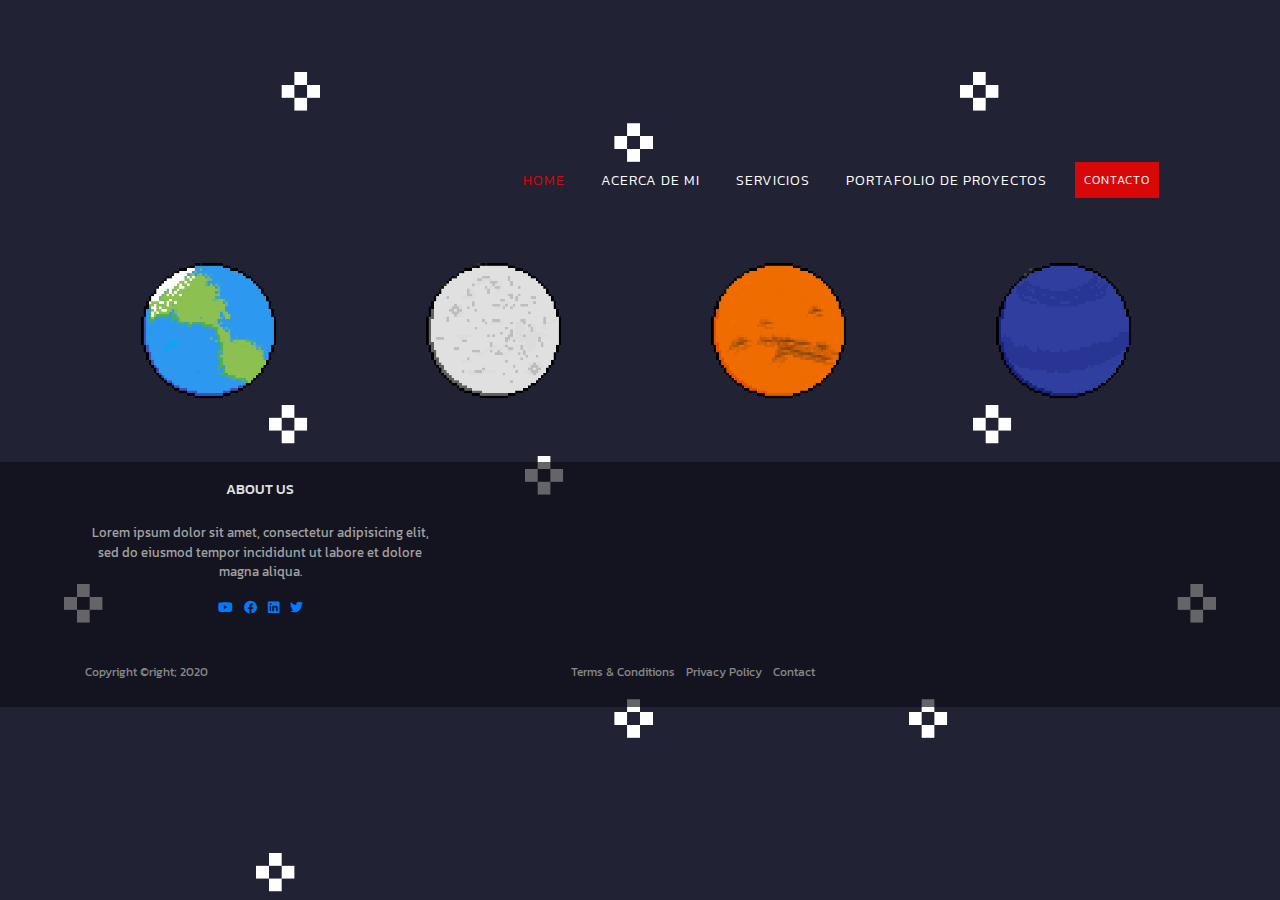
==== index.html @ c65c0c98 "Add files via upload" ====
<!DOCTYPE html>
<html lang="en" dir="ltr">
  <head>
    <meta charset="utf-8">
    <meta name="viewport" content="width=device-width, initial-scale=1.0">
    <title>Proyecto Diseño de Interfaces 1</title>
    <link  href="css/bootstrap.min.css" rel="stylesheet">
    <link   href="css/bootstrap-custom.css" rel="stylesheet">
    <link href="https://cdnjs.cloudflare.com/ajax/libs/font-awesome/5.12.1/css/all.min.css" rel="stylesheet">
    <link  href="css/style.css" rel="stylesheet">
  </head>
  <body >
    <header>
      <div class="container">
			<nav class="navbar navbar-expand-lg navbar-light bg-light">
				<a class="navbar-brand" href="index.html">
          <!--Aqui ira mi pixel art de star wars que sere yo -->
				</a>
				<button class="navbar-toggler" type="button" data-toggle="collapse" data-target="#navbarSupportedContent"
				aria-controls="navbarSupportedContent" aria-expanded="false" aria-label="Toggle navigation">
				<span class="navbar-toggler-icon"></span>
			</button>
			<div class="collapse navbar-collapse" id="navbarSupportedContent">
				<ul class="navbar-nav ml-auto">
					<li class="nav-item active">
						<a class="nav-link" href="index.html">Home <span class="sr-only">(current)</span></a>
					</li>
					<li class="nav-item">
						<a class="nav-link" href="about.hmtl">Acerca de mi</a>
						</li>
						<li class="nav-item">
							<li class="nav-item">
								<a class="nav-link" href="#">Servicios</a>
							</li>
              <a class="nav-link " href="contact.html">Portafolio de Proyectos</a>
						</li>
						<li class="nav-item">
							<a class="nav-link btn btn-menu" href="#">Contacto</a>
						</li>
					</ul>
				</div>
			</nav>
		</div>
    </header>
  <!--imagen de fondo lolazo  background-image: url('img_girl.jpg');-->

    <section id ="planets-align">
      <!--<img id="loading" src="http://www.vitorazevedo.net/external_files/loading_small.png">-->
      <div class="container">
        <div class="row">
          <article class="col-md-3 col-sm-12">
            <a href="https://www.tutorialspoint.com/online_html_editor.php">
              <img src="img/tierra.png" alt="Tierra" class = "img-fluid">
            </a>
          </article>
          <article class="col-md-3 col-sm-12">
            <a href="https://web.whatsapp.com">
              <img src="img/luna.png" alt="Luna" class = "img-fluid">
            </a>
          </article>
          <article class="col-md-3 col-sm-12">
            <img src="img/marte.png" alt="Marte" class = "img-fluid">
          </article>
          <article class="col-md-3 col-sm-12">
            <img src="img/neptuno.png" alt="Neptuno" class = "img-fluid">
          </article>
        </div>
      </div>
    </section>

    <footer>
      <section id = "info-footer">
        <div class="container">
          <div class="row">
            <article class="col-md-4 col-sm-12">
              <h4>About Us</h4>
              <p>Lorem ipsum dolor sit amet, consectetur adipisicing elit, sed do eiusmod
                tempor incididunt ut labore et dolore magna aliqua.
              </p>
              <ul class = "list-inline redes">
                <li class = "list-inline-item">
                  <a href="https://www.youtube.com" target="_blank"> <i class="fab fa-youtube"></i></a>
                </li>
                <li class="list-inline-item">
                  <a href="https://www.facebook.com" target="_blank"> <i class="fab fa-facebook"></i></a>
                </li>
                <li class="list-inline-item">
                  <a href="https://www.linkedin.com" target="_blank"> <i class="fab fa-linkedin"></i></a>
                </li>
                <li class="list-inline-item">
                  <a href="https://www.twitter.com" target="_blank"> <i class="fab fa-twitter"></i></a>
                </li>
              </ul>
            </article>
            <article class="col-md-4 col-sm-12">

            </article>
            <article class="col-md-4 col-sm-12">

            </article>
          </div>
        </div>
      </section>
      <section id = "copy-right">
        <div class="container">
          <div class="row">
            <article class="col-md-4 col-sm-12 text-left">
              <p> Copyright &copyright; 2020</p>
            </article>
            <article class="col-md-4 col-sm-12 text-right">
              <ul class = "list-inline">
                <li class = "list-inline-item">
                  <a href="#">Terms & Conditions</a>
                </li>
                <li class = "list-inline-item">
                  <a href="#">Privacy Policy</a>
                </li>
                <li class = "list-inline-item">
                  <a href="#">Contact</a>
                </li>
              </ul>
            </article>
          </div>
        </div>
      </section>
    </footer>
    <script src= "js/jquery.min.js"></script>
    <script src="js/bootstrap.bundle.min.js"></script>
  </body>
</html>
---- css/style.css ----
@import url('https://fonts.googleapis.com/css?family=Kanit:300,400,700&display=swap');
body{
  font-size: 15px;
  font-family: 'Kanit', sans-serif;
  background-image: url("../img/espacio2.png");
  background-repeat: no-repeat;
  background-position: center;
  background-size: cover;
  padding: 12% 0;
  text-align: center;
}
#hero h1{
  color: #ffffff;
}
#hero h2{
  color: #8658d2;
}
#hero h3{
  color: #1edd8e;
}

#info-footer{
  background-color: rgba(13, 12, 20, 0.64);
  color: #a2a2a2;
  padding: 20px 0;
  font-size: 13px;
}
#info-footer h4{
  font-size: 14px;
  text-transform: uppercase;
  color: #dfdfdf;
  margin-bottom: 25px;
}

#copy-right{
  background-color:rgba(13, 12, 20, 0.64);
  color: #888888;
  padding: 10px 0;
  font-size: 12px;
}

#copy-right a{
  color: #888;
}
#copy-right a:hover{
  color: #fff;
}



/*Animaton rotate
#loading {
		-webkit-animation: rotation 2s infinite linear;
}



@-webkit-keyframes rotation {
		from {
				-webkit-transform: rotate(0deg);
		}
		to {
				-webkit-transform: rotate(359deg);
		}
}*/
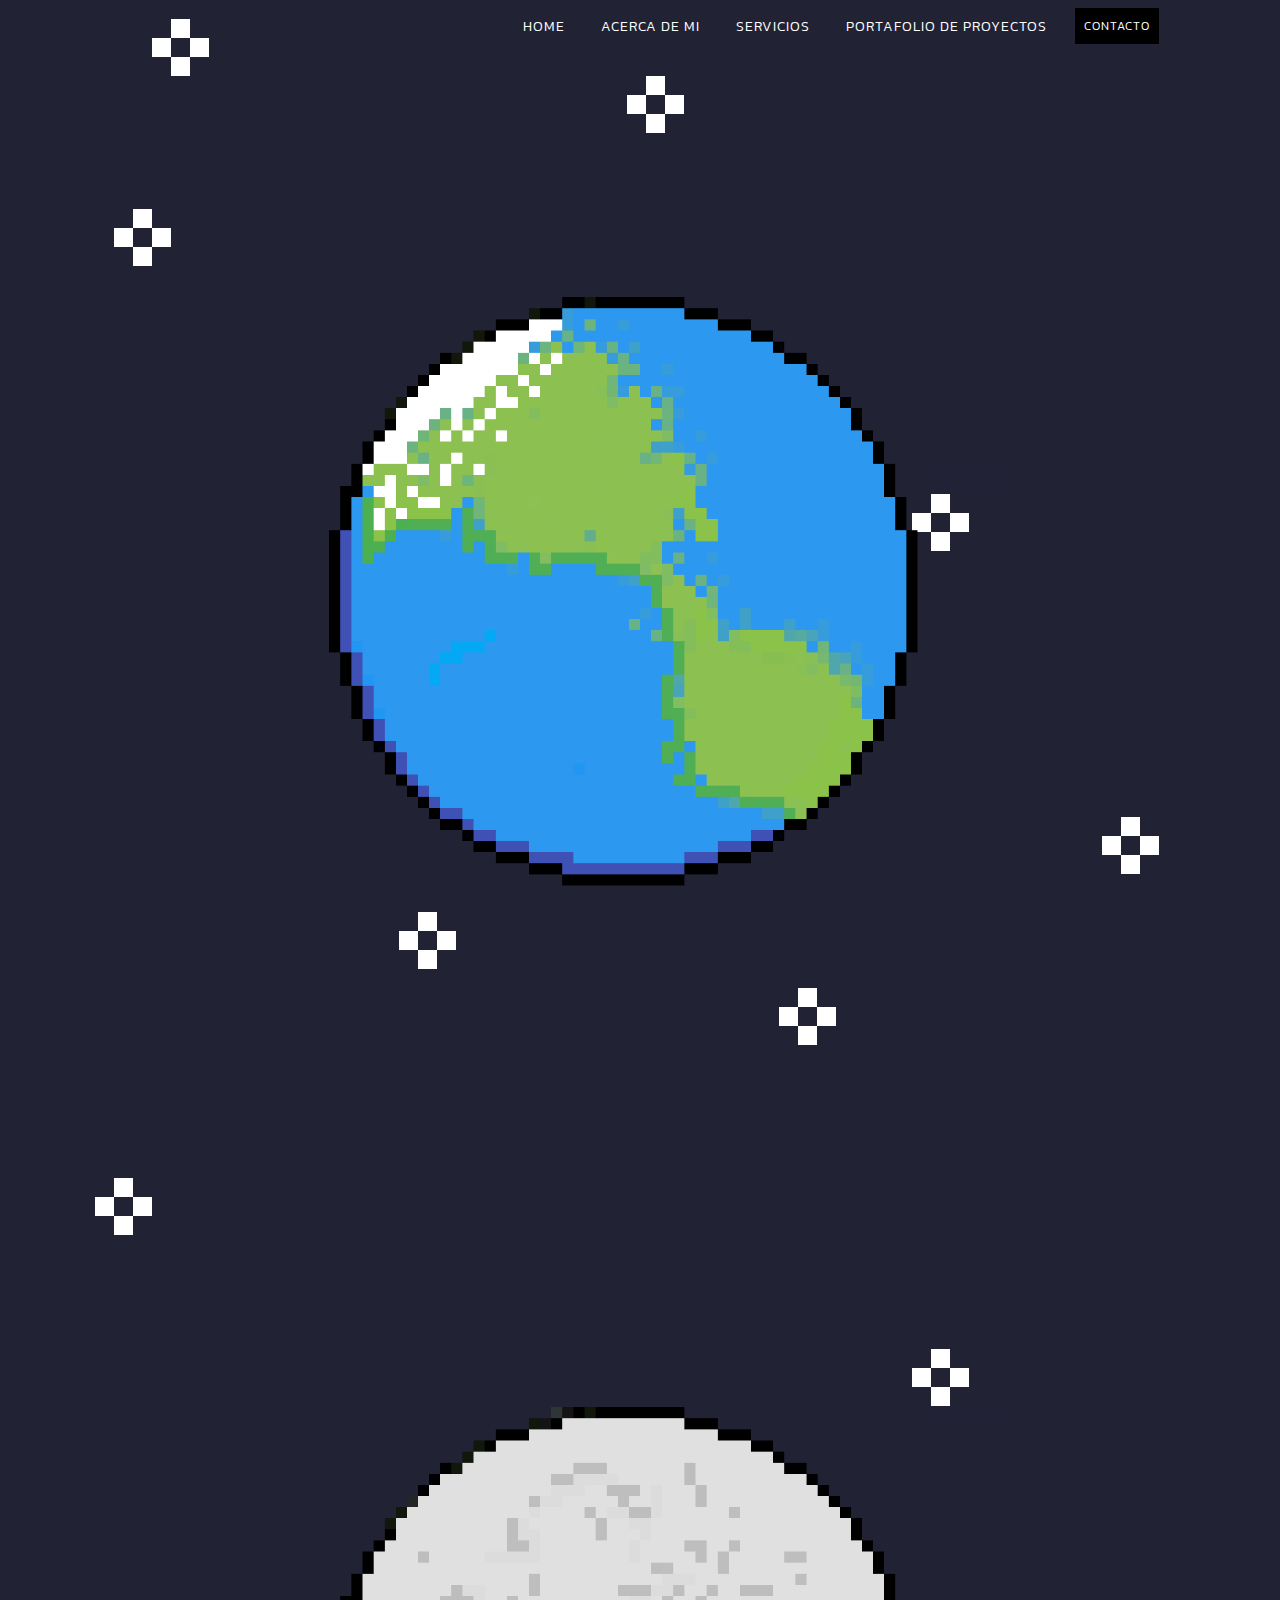
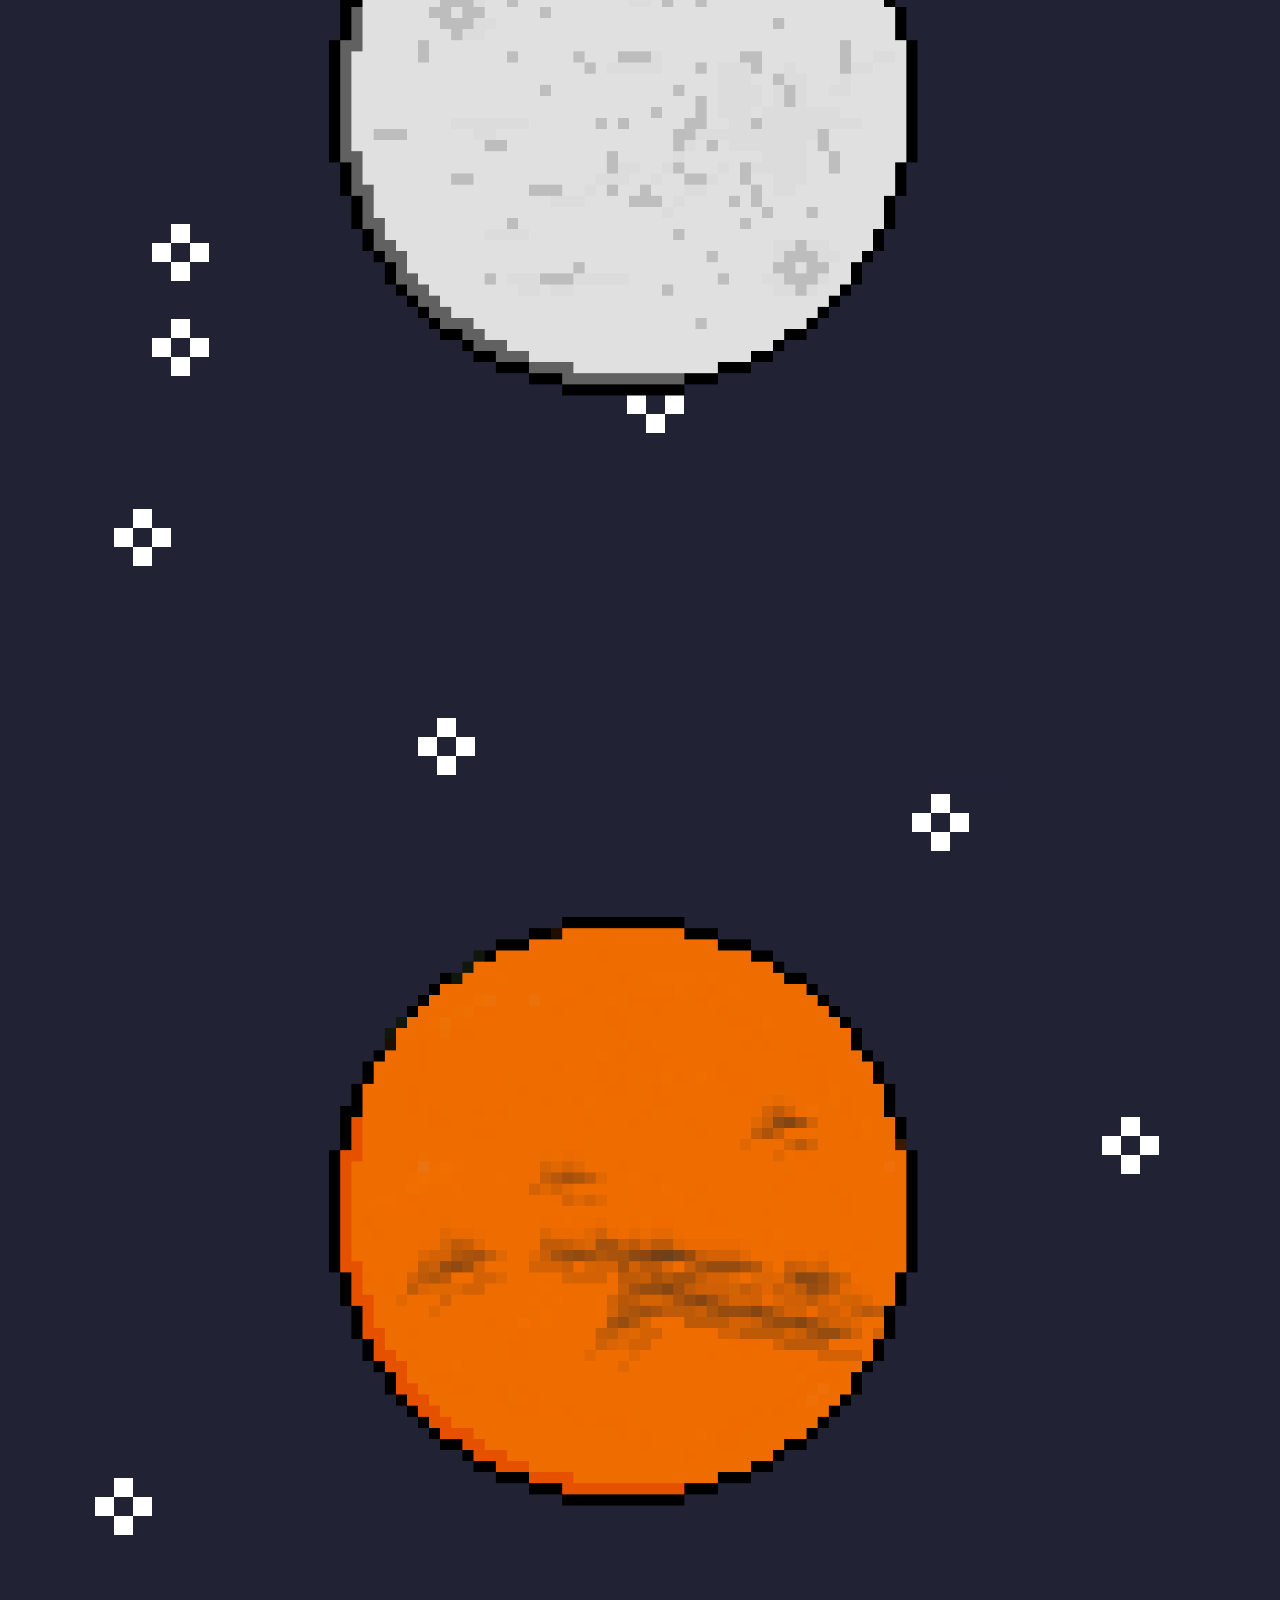
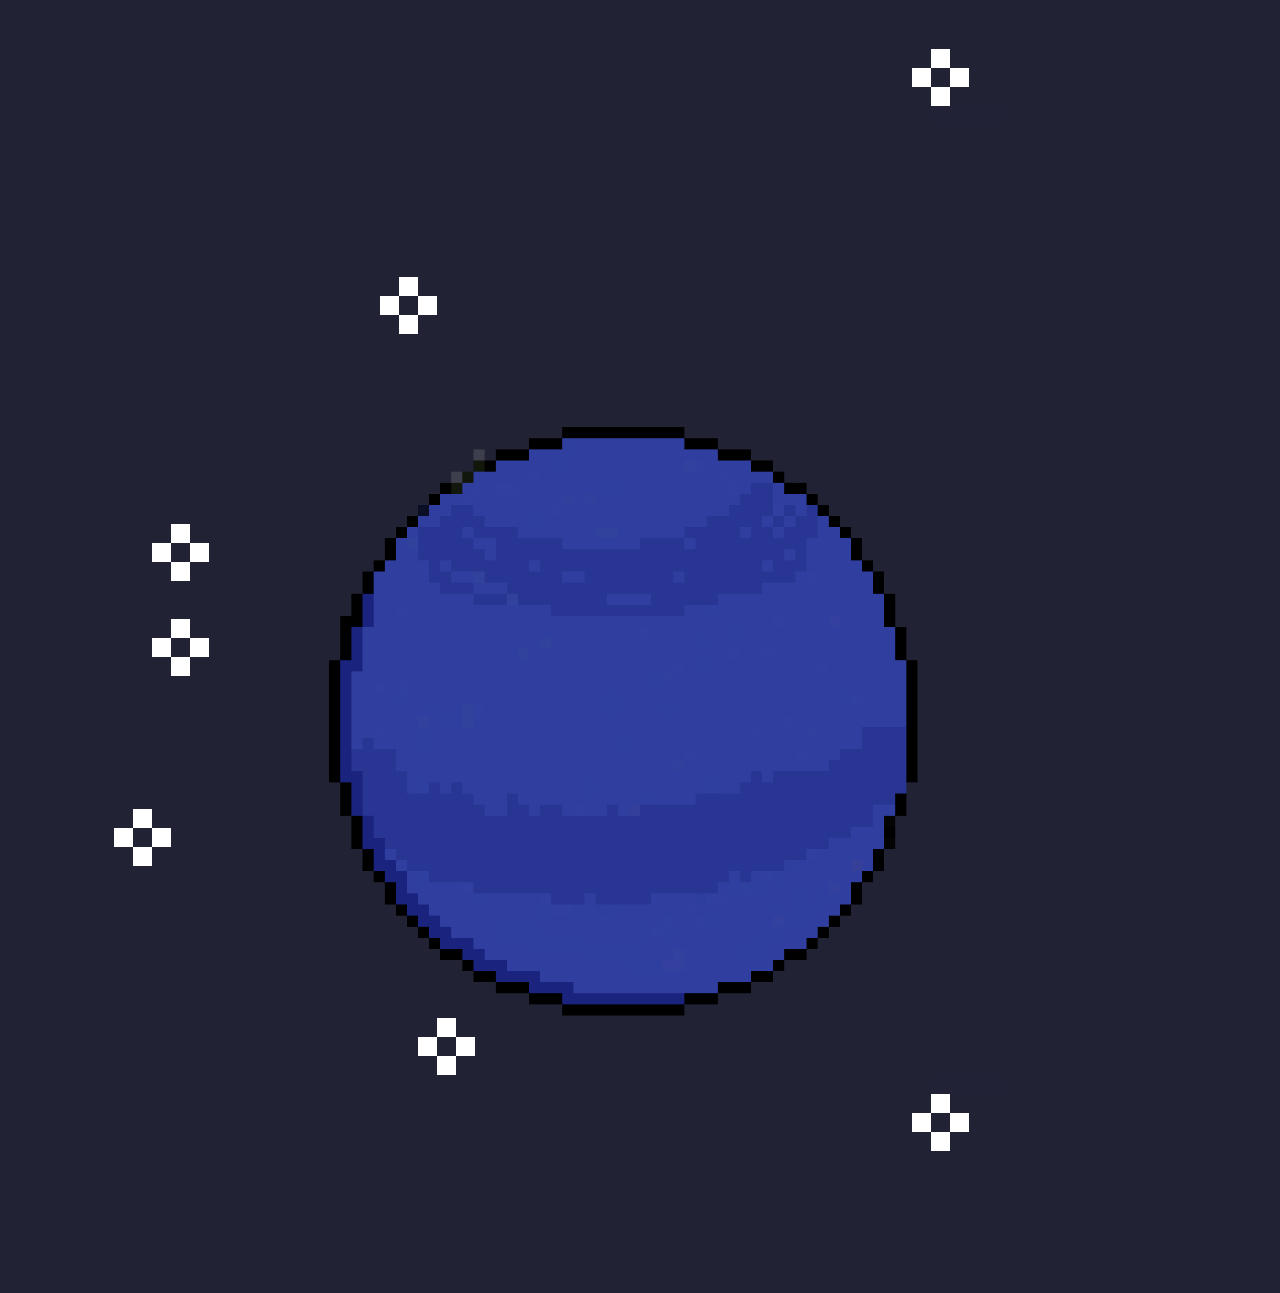
==== commit 9a910732: "Add files via upload" ====
--- a/index.html
+++ b/index.html
@@ -1,130 +1,156 @@
 <!DOCTYPE html>
 <html lang="en" dir="ltr">
-  <head>
-    <meta charset="utf-8">
-    <meta name="viewport" content="width=device-width, initial-scale=1.0">
-    <title>Proyecto Diseño de Interfaces 1</title>
-    <link  href="css/bootstrap.min.css" rel="stylesheet">
-    <link   href="css/bootstrap-custom.css" rel="stylesheet">
-    <link href="https://cdnjs.cloudflare.com/ajax/libs/font-awesome/5.12.1/css/all.min.css" rel="stylesheet">
-    <link  href="css/style.css" rel="stylesheet">
-  </head>
-  <body >
-    <header>
-      <div class="container">
-			<nav class="navbar navbar-expand-lg navbar-light bg-light">
-				<a class="navbar-brand" href="index.html">
+<head>
+  <meta charset="utf-8">
+  <meta name="viewport" content="width=device-width, initial-scale=1.0">
+  <title>Pagina Principal</title>
+  <link  href="css/bootstrap.min.css" rel="stylesheet">
+  <link  href="css/bootstrap-custom.css" rel="stylesheet">
+  <link href="https://cdnjs.cloudflare.com/ajax/libs/font-awesome/5.12.1/css/all.min.css" rel="stylesheet">
+  <link  href="css/style.css" rel="stylesheet">
+</head>
+<body background = "img/espacio2.png">
+  <header>
+    <div class="container">
+      <nav class="navbar navbar-expand-lg navbar-light bg-light">
+        <a class="navbar-brand" href="index.html">
           <!--Aqui ira mi pixel art de star wars que sere yo -->
-				</a>
-				<button class="navbar-toggler" type="button" data-toggle="collapse" data-target="#navbarSupportedContent"
-				aria-controls="navbarSupportedContent" aria-expanded="false" aria-label="Toggle navigation">
-				<span class="navbar-toggler-icon"></span>
-			</button>
-			<div class="collapse navbar-collapse" id="navbarSupportedContent">
-				<ul class="navbar-nav ml-auto">
-					<li class="nav-item active">
-						<a class="nav-link" href="index.html">Home <span class="sr-only">(current)</span></a>
-					</li>
-					<li class="nav-item">
-						<a class="nav-link" href="about.hmtl">Acerca de mi</a>
-						</li>
-						<li class="nav-item">
-							<li class="nav-item">
-								<a class="nav-link" href="#">Servicios</a>
-							</li>
-              <a class="nav-link " href="contact.html">Portafolio de Proyectos</a>
-						</li>
-						<li class="nav-item">
-							<a class="nav-link btn btn-menu" href="#">Contacto</a>
-						</li>
-					</ul>
-				</div>
-			</nav>
-		</div>
-    </header>
+        </a>
+        <button class="navbar-toggler" type="button" data-toggle="collapse" data-target="#navbarSupportedContent" aria-controls="navbarSupportedContent" aria-expanded="false" aria-label="Toggle navigation">
+          <span class="navbar-toggler-icon"></span>
+        </button>
+        <div class="collapse navbar-collapse" id="navbarSupportedContent">
+          <ul class="navbar-nav ml-auto">
+            <li class="nav-item active">
+              <a class="nav-link" href="index.html">Home <span class="sr-only">(current)</span></a>
+            </li>
+            <li class="nav-item">
+              <a class="nav-link" href="about.html">Acerca de mi</a>
+            </li>
+            <li class="nav-item">
+              <li class="nav-item">
+                <a class="nav-link" href="servicios.html">Servicios</a>
+              </li>
+              <a class="nav-link " href="#">Portafolio de Proyectos</a>
+            </li>
+            <li class="nav-item">
+              <a class="nav-link btn btn-menu" href="contact.html">Contacto</a>
+            </li>
+          </ul>
+        </div>
+      </nav>
+    </div>
+  </header>
   <!--imagen de fondo lolazo  background-image: url('img_girl.jpg');-->
 
-    <section id ="planets-align">
-      <!--<img id="loading" src="http://www.vitorazevedo.net/external_files/loading_small.png">-->
+  <section id ="planets-align">
+    <!--<img id="loading" src="http://www.vitorazevedo.net/external_files/loading_small.png">-->
+    <div class="container">
+      <!--<div class="row">
+        <article class="col-md-3 col-sm-12">
+          <a href="about.html">
+            <img src="img/tierra.png" alt="Tierra" class = "img-fluid">
+          </a>
+        </article>
+        <article class="col-md-3 col-sm-12">
+          <a href="https://web.whatsapp.com">
+            <img src="img/luna.png" alt="Luna" class = "img-fluid">
+          </a>
+        </article>
+        <article class="col-md-3 col-sm-12">
+          <img src="img/marte.png" alt="Marte" class = "img-fluid">
+        </article>
+        <article class="col-md-3 col-sm-12">
+          <img src="img/neptuno.png" alt="Neptuno" class = "img-fluid">
+        </article>
+      </div>-->
+      <div class="circulos">
+        <div class="circulo">
+          <div class="tierra">
+            <img src="img/tierra.png" alt="Tierra" class = "img-fluid">
+          </div>
+        </div>
+        <div class="circulo">
+          <div class="luna">
+            <img src="img/luna.png" alt="Luna" class = "img-fluid">
+          </div>
+        </div>
+        <div class="circulo">
+          <div class="marte">
+            <img src="img/marte.png" alt="Marte" class = "img-fluid">
+          </div>
+        </div>
+        <div class="circulo">
+          <div class="neptuno">
+            <img src="img/neptuno.png" alt="Neptuno" class = "img-fluid">
+          </div>
+        </div>
+      </div>
+      <div class="row">
+        <article class="">
+
+        </article>
+      </div>
+    </div>
+  </section>
+
+  <!--<footer>
+    <section id = "info-footer">
       <div class="container">
         <div class="row">
-          <article class="col-md-3 col-sm-12">
-            <a href="https://www.tutorialspoint.com/online_html_editor.php">
-              <img src="img/tierra.png" alt="Tierra" class = "img-fluid">
-            </a>
+          <article class="col-md-4 col-sm-12">
+            <h4>About Us</h4>
+            <p>Lorem ipsum dolor sit amet, consectetur adipisicing elit, sed do eiusmod
+              tempor incididunt ut labore et dolore magna aliqua.
+            </p>
+            <ul class = "list-inline redes">
+              <li class = "list-inline-item">
+                <a href="https://www.youtube.com" target="_blank"> <i class="fab fa-youtube"></i></a>
+              </li>
+              <li class="list-inline-item">
+                <a href="https://www.facebook.com" target="_blank"> <i class="fab fa-facebook"></i></a>
+              </li>
+              <li class="list-inline-item">
+                <a href="https://www.linkedin.com" target="_blank"> <i class="fab fa-linkedin"></i></a>
+              </li>
+              <li class="list-inline-item">
+                <a href="https://www.twitter.com" target="_blank"> <i class="fab fa-twitter"></i></a>
+              </li>
+            </ul>
           </article>
-          <article class="col-md-3 col-sm-12">
-            <a href="https://web.whatsapp.com">
-              <img src="img/luna.png" alt="Luna" class = "img-fluid">
-            </a>
+          <article class="col-md-4 col-sm-12">
+
           </article>
-          <article class="col-md-3 col-sm-12">
-            <img src="img/marte.png" alt="Marte" class = "img-fluid">
-          </article>
-          <article class="col-md-3 col-sm-12">
-            <img src="img/neptuno.png" alt="Neptuno" class = "img-fluid">
+          <article class="col-md-4 col-sm-12">
+
           </article>
         </div>
       </div>
     </section>
-
-    <footer>
-      <section id = "info-footer">
-        <div class="container">
-          <div class="row">
-            <article class="col-md-4 col-sm-12">
-              <h4>About Us</h4>
-              <p>Lorem ipsum dolor sit amet, consectetur adipisicing elit, sed do eiusmod
-                tempor incididunt ut labore et dolore magna aliqua.
-              </p>
-              <ul class = "list-inline redes">
-                <li class = "list-inline-item">
-                  <a href="https://www.youtube.com" target="_blank"> <i class="fab fa-youtube"></i></a>
-                </li>
-                <li class="list-inline-item">
-                  <a href="https://www.facebook.com" target="_blank"> <i class="fab fa-facebook"></i></a>
-                </li>
-                <li class="list-inline-item">
-                  <a href="https://www.linkedin.com" target="_blank"> <i class="fab fa-linkedin"></i></a>
-                </li>
-                <li class="list-inline-item">
-                  <a href="https://www.twitter.com" target="_blank"> <i class="fab fa-twitter"></i></a>
-                </li>
-              </ul>
-            </article>
-            <article class="col-md-4 col-sm-12">
-
-            </article>
-            <article class="col-md-4 col-sm-12">
-
-            </article>
-          </div>
+    <section id = "copy-right">
+      <div class="container">
+        <div class="row">
+          <article class="col-md-4 col-sm-12 text-left">
+            <p> Copyright &copyright; 2020</p>
+          </article>
+          <article class="col-md-4 col-sm-12 text-right">
+            <ul class = "list-inline">
+              <li class = "list-inline-item">
+                <a href="#">Terms & Conditions</a>
+              </li>
+              <li class = "list-inline-item">
+                <a href="#">Privacy Policy</a>
+              </li>
+              <li class = "list-inline-item">
+                <a href="#">Contact</a>
+              </li>
+            </ul>
+          </article>
         </div>
-      </section>
-      <section id = "copy-right">
-        <div class="container">
-          <div class="row">
-            <article class="col-md-4 col-sm-12 text-left">
-              <p> Copyright &copyright; 2020</p>
-            </article>
-            <article class="col-md-4 col-sm-12 text-right">
-              <ul class = "list-inline">
-                <li class = "list-inline-item">
-                  <a href="#">Terms & Conditions</a>
-                </li>
-                <li class = "list-inline-item">
-                  <a href="#">Privacy Policy</a>
-                </li>
-                <li class = "list-inline-item">
-                  <a href="#">Contact</a>
-                </li>
-              </ul>
-            </article>
-          </div>
-        </div>
-      </section>
-    </footer>
-    <script src= "js/jquery.min.js"></script>
-    <script src="js/bootstrap.bundle.min.js"></script>
-  </body>
+      </div>
+    </section>
+  </footer>-->
+  <script src= "js/jquery.min.js"></script>
+  <script src="js/bootstrap.bundle.min.js"></script>
+</body>
 </html>
--- a/css/style.css
+++ b/css/style.css
@@ -2,12 +2,7 @@
 body{
   font-size: 15px;
   font-family: 'Kanit', sans-serif;
-  background-image: url("../img/espacio2.png");
-  background-repeat: no-repeat;
-  background-position: center;
-  background-size: cover;
-  padding: 12% 0;
-  text-align: center;
+  background-color: #212235;
 }
 #hero h1{
   color: #ffffff;
@@ -17,6 +12,21 @@
 }
 #hero h3{
   color: #1edd8e;
+}
+
+#info-about-me{
+  padding-top: 10%;
+}
+
+.titulos{
+  font-size: 24px;
+  color: #fff;
+}
+
+.info-texto p{
+  font-size: 19px;
+  color: #fff;
+  text-align: left;
 }
 
 #info-footer{
@@ -42,10 +52,27 @@
 #copy-right a{
   color: #888;
 }
+
 #copy-right a:hover{
   color: #fff;
 }
 
+#map{
+  width: 100%;
+  height: 400px;
+}
+
+.form-control{
+  background-color: #f2f4f8;
+  border-radius: 0;
+  border:0;
+}
+
+
+/*Pruebas nada mas*/
+#contact h1, p, h3{
+  color: #ffffff;
+}
 
 
 /*Animaton rotate
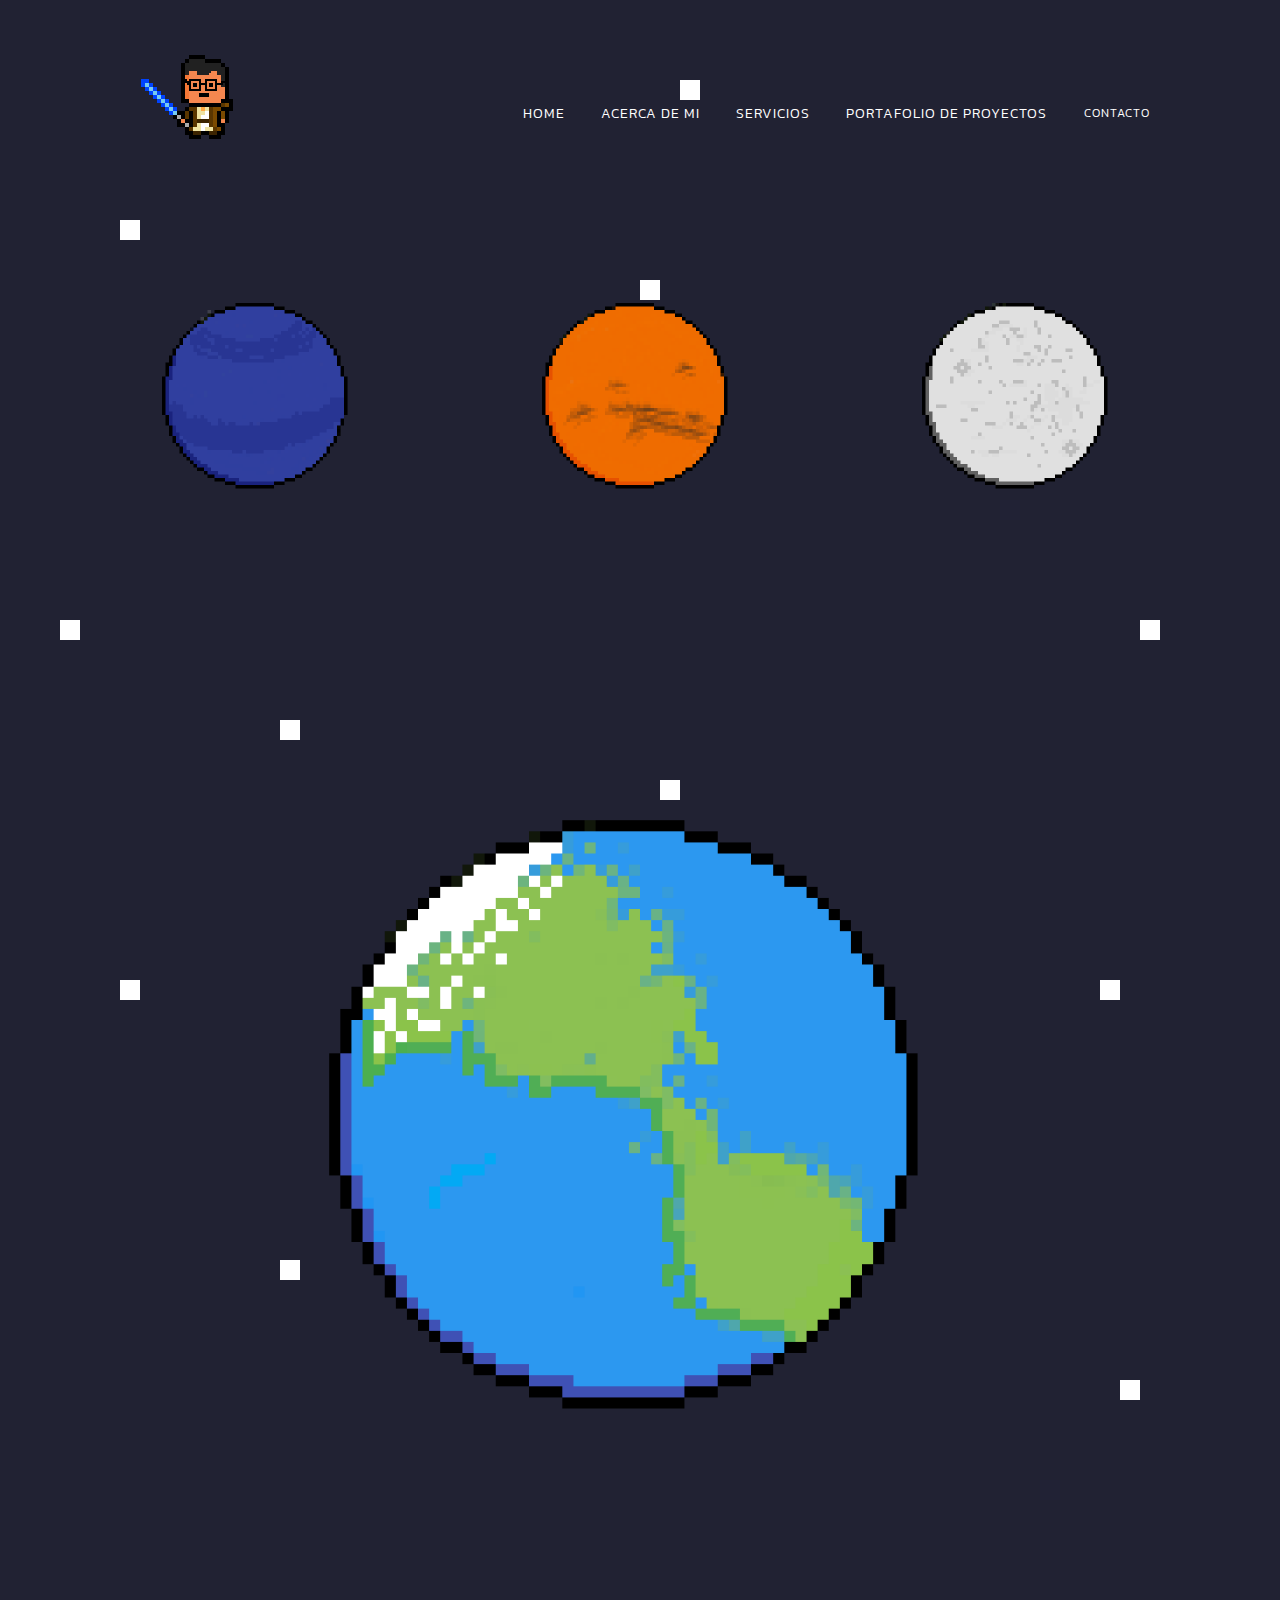
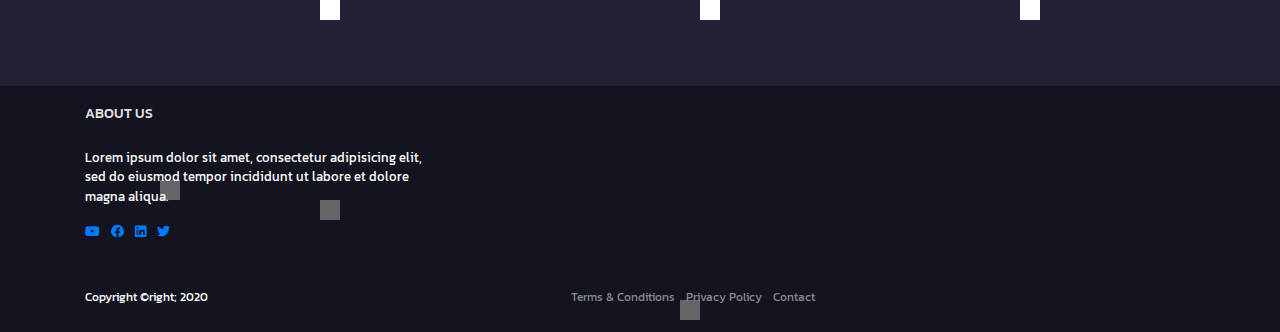
==== commit c134ae18: "Add files via upload" ====
--- a/index.html
+++ b/index.html
@@ -9,19 +9,19 @@
   <link href="https://cdnjs.cloudflare.com/ajax/libs/font-awesome/5.12.1/css/all.min.css" rel="stylesheet">
   <link  href="css/style.css" rel="stylesheet">
 </head>
-<body background = "img/espacio2.png">
+<body background = "img/espacionuevo.png">
   <header>
     <div class="container">
       <nav class="navbar navbar-expand-lg navbar-light bg-light">
         <a class="navbar-brand" href="index.html">
-          <!--Aqui ira mi pixel art de star wars que sere yo -->
+          <img src="img/pequenito.png" alt="Yo jedi" class = "img-fluid">
         </a>
         <button class="navbar-toggler" type="button" data-toggle="collapse" data-target="#navbarSupportedContent" aria-controls="navbarSupportedContent" aria-expanded="false" aria-label="Toggle navigation">
           <span class="navbar-toggler-icon"></span>
         </button>
         <div class="collapse navbar-collapse" id="navbarSupportedContent">
           <ul class="navbar-nav ml-auto">
-            <li class="nav-item active">
+            <li class="nav-item active ">
               <a class="nav-link" href="index.html">Home <span class="sr-only">(current)</span></a>
             </li>
             <li class="nav-item">
@@ -31,7 +31,7 @@
               <li class="nav-item">
                 <a class="nav-link" href="servicios.html">Servicios</a>
               </li>
-              <a class="nav-link " href="#">Portafolio de Proyectos</a>
+              <a class="nav-link " href="portafolio.html">Portafolio de Proyectos</a>
             </li>
             <li class="nav-item">
               <a class="nav-link btn btn-menu" href="contact.html">Contacto</a>
@@ -44,57 +44,29 @@
   <!--imagen de fondo lolazo  background-image: url('img_girl.jpg');-->
 
   <section id ="planets-align">
-    <!--<img id="loading" src="http://www.vitorazevedo.net/external_files/loading_small.png">-->
     <div class="container">
-      <!--<div class="row">
-        <article class="col-md-3 col-sm-12">
-          <a href="about.html">
-            <img src="img/tierra.png" alt="Tierra" class = "img-fluid">
-          </a>
-        </article>
-        <article class="col-md-3 col-sm-12">
-          <a href="https://web.whatsapp.com">
-            <img src="img/luna.png" alt="Luna" class = "img-fluid">
-          </a>
-        </article>
-        <article class="col-md-3 col-sm-12">
-          <img src="img/marte.png" alt="Marte" class = "img-fluid">
-        </article>
-        <article class="col-md-3 col-sm-12">
+      <div class="row">
+        <article class="col-md-4 col-sm-12">
           <img src="img/neptuno.png" alt="Neptuno" class = "img-fluid">
         </article>
-      </div>-->
-      <div class="circulos">
-        <div class="circulo">
-          <div class="tierra">
-            <img src="img/tierra.png" alt="Tierra" class = "img-fluid">
-          </div>
-        </div>
-        <div class="circulo">
-          <div class="luna">
-            <img src="img/luna.png" alt="Luna" class = "img-fluid">
-          </div>
-        </div>
-        <div class="circulo">
-          <div class="marte">
-            <img src="img/marte.png" alt="Marte" class = "img-fluid">
-          </div>
-        </div>
-        <div class="circulo">
-          <div class="neptuno">
-            <img src="img/neptuno.png" alt="Neptuno" class = "img-fluid">
-          </div>
-        </div>
+        <article class="col-md-4 col-sm-12">
+          <img src="img/marte.png" alt="Neptuno" class = "img-fluid">
+        </article>
+        <article class="col-md-4 col-sm-12">
+          <img src="img/luna.png" alt="Neptuno" class = "img-fluid">
+
+        </article>
       </div>
       <div class="row">
-        <article class="">
-
+        <article class="col-md-12">
+          <img src="img/tierrapeque.png" alt="Tierra" class = "img-fluid">
         </article>
+      </div>
       </div>
     </div>
   </section>
 
-  <!--<footer>
+  <footer>
     <section id = "info-footer">
       <div class="container">
         <div class="row">
@@ -149,7 +121,7 @@
         </div>
       </div>
     </section>
-  </footer>-->
+  </footer>
   <script src= "js/jquery.min.js"></script>
   <script src="js/bootstrap.bundle.min.js"></script>
 </body>
--- a/css/style.css
+++ b/css/style.css
@@ -62,6 +62,16 @@
   height: 400px;
 }
 
+
+.tab-content{
+  margin-top: 20px;
+  margin-bottom: 50px;
+}
+
+.module-tabs-me{
+  padding-bottom: 30px;
+}
+
 .form-control{
   background-color: #f2f4f8;
   border-radius: 0;
@@ -74,6 +84,29 @@
   color: #ffffff;
 }
 
+.circulos{
+  position: relative;
+}
+
+.circulo{
+  position: absolute;
+}
+
+.tierra{
+  bottom: 100;
+}
+
+.luna{
+  left: 200;
+}
+
+.marte{
+  right: 0;
+}
+
+.neptuno{
+  left: ;
+}
 
 /*Animaton rotate
 #loading {
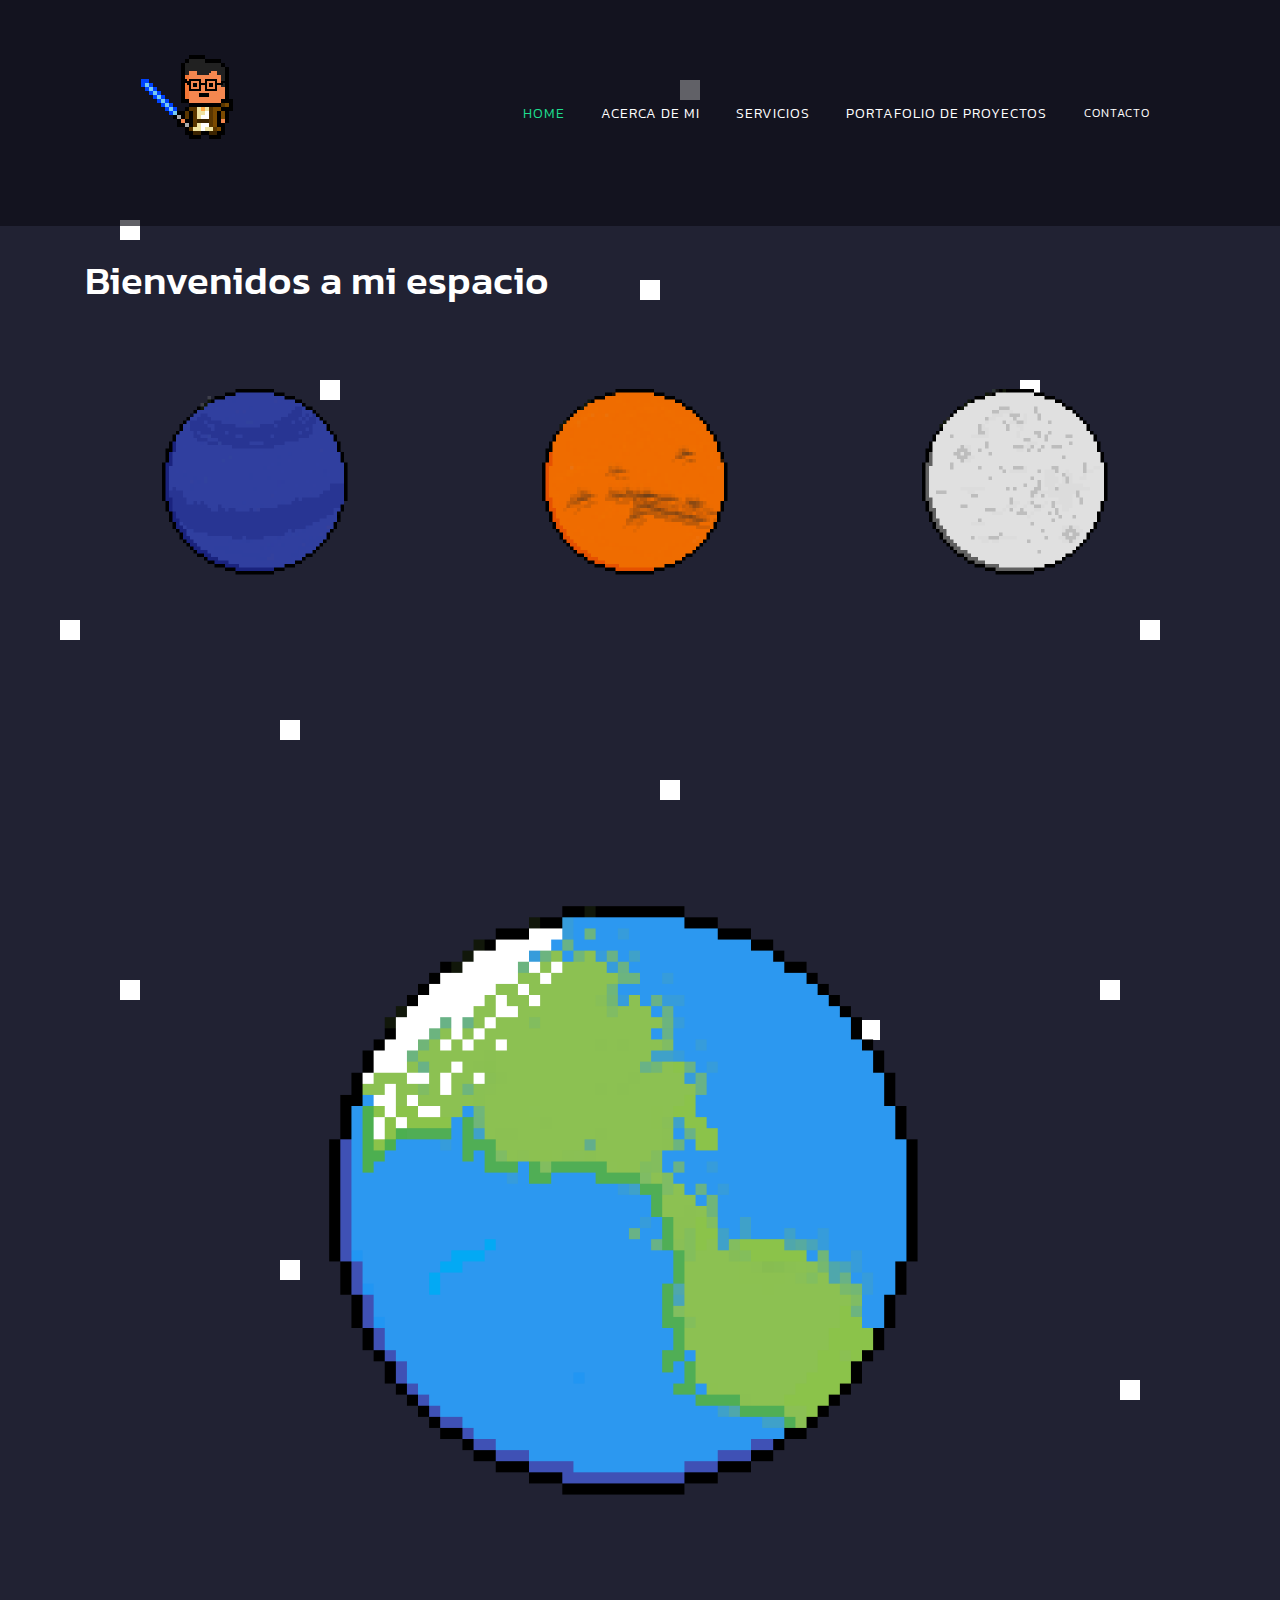
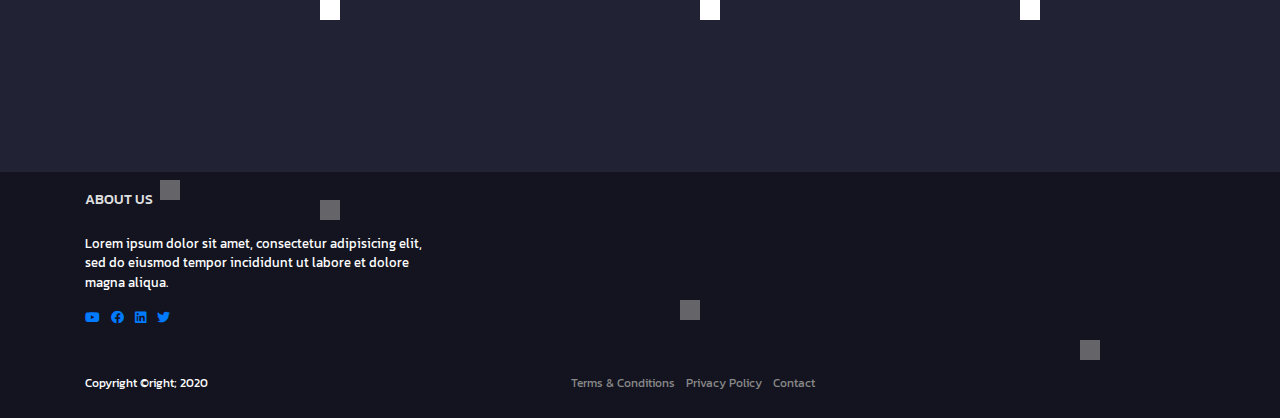
==== commit fb0ce53c: "Add files via upload" ====
--- a/index.html
+++ b/index.html
@@ -43,16 +43,23 @@
   </header>
   <!--imagen de fondo lolazo  background-image: url('img_girl.jpg');-->
 
+  <section id = "hero">
+    <div class="container">
+    </div>
+  </section>
   <section id ="planets-align">
     <div class="container">
+      <div class="titulos">
+        <h1>Bienvenidos a mi espacio</h1>
+      </div>
       <div class="row">
-        <article class="col-md-4 col-sm-12">
+        <article class="col-md-4 col-sm-12 col-xs-12">
           <img src="img/neptuno.png" alt="Neptuno" class = "img-fluid">
         </article>
-        <article class="col-md-4 col-sm-12">
+        <article class="col-md-4 col-sm-12 col-xs-12">
           <img src="img/marte.png" alt="Neptuno" class = "img-fluid">
         </article>
-        <article class="col-md-4 col-sm-12">
+        <article class="col-md-4 col-sm-12 col-xs-12">
           <img src="img/luna.png" alt="Neptuno" class = "img-fluid">
 
         </article>
--- a/css/style.css
+++ b/css/style.css
@@ -4,6 +4,36 @@
   font-family: 'Kanit', sans-serif;
   background-color: #212235;
 }
+
+header{
+  background-color: rgba(13, 13, 21, 0.65);
+  text-align: center;
+  font-size: 24px;
+  color: #ffffff;
+  position: absolute;
+  width: 100%;
+}
+
+#planets-align{
+  padding-top: 20%;
+}
+
+#info-about-me{
+  padding-top: 20%;
+}
+
+#servicios-info{
+  padding-top: 20%;
+}
+
+#contact{
+  padding-top: 20%;
+}
+
+#portafolio-info{
+  padding-top: 20%;
+}
+
 #hero h1{
   color: #ffffff;
 }
@@ -12,10 +42,6 @@
 }
 #hero h3{
   color: #1edd8e;
-}
-
-#info-about-me{
-  padding-top: 10%;
 }
 
 .titulos{
@@ -69,7 +95,8 @@
 }
 
 .module-tabs-me{
-  padding-bottom: 30px;
+  margin-bottom: 3px;
+  padding-bottom: 10%;
 }
 
 .form-control{
@@ -84,28 +111,30 @@
   color: #ffffff;
 }
 
-.circulos{
-  position: relative;
+
+.btn-link{
+  color: #8658d2;
 }
 
-.circulo{
-  position: absolute;
+.btn-link:hover{
+  color: #1edd8e;
 }
 
-.tierra{
-  bottom: 100;
+#collapseOne{
+  color: #212235;
 }
 
-.luna{
-  left: 200;
+.card-body{
+  color: #ffffff;
+  background-color: #212235;
 }
 
-.marte{
-  right: 0;
+#servicios-info{
+  padding-bottom: 10%;
 }
 
-.neptuno{
-  left: ;
+span{
+  color: #1edd8e;
 }
 
 /*Animaton rotate
